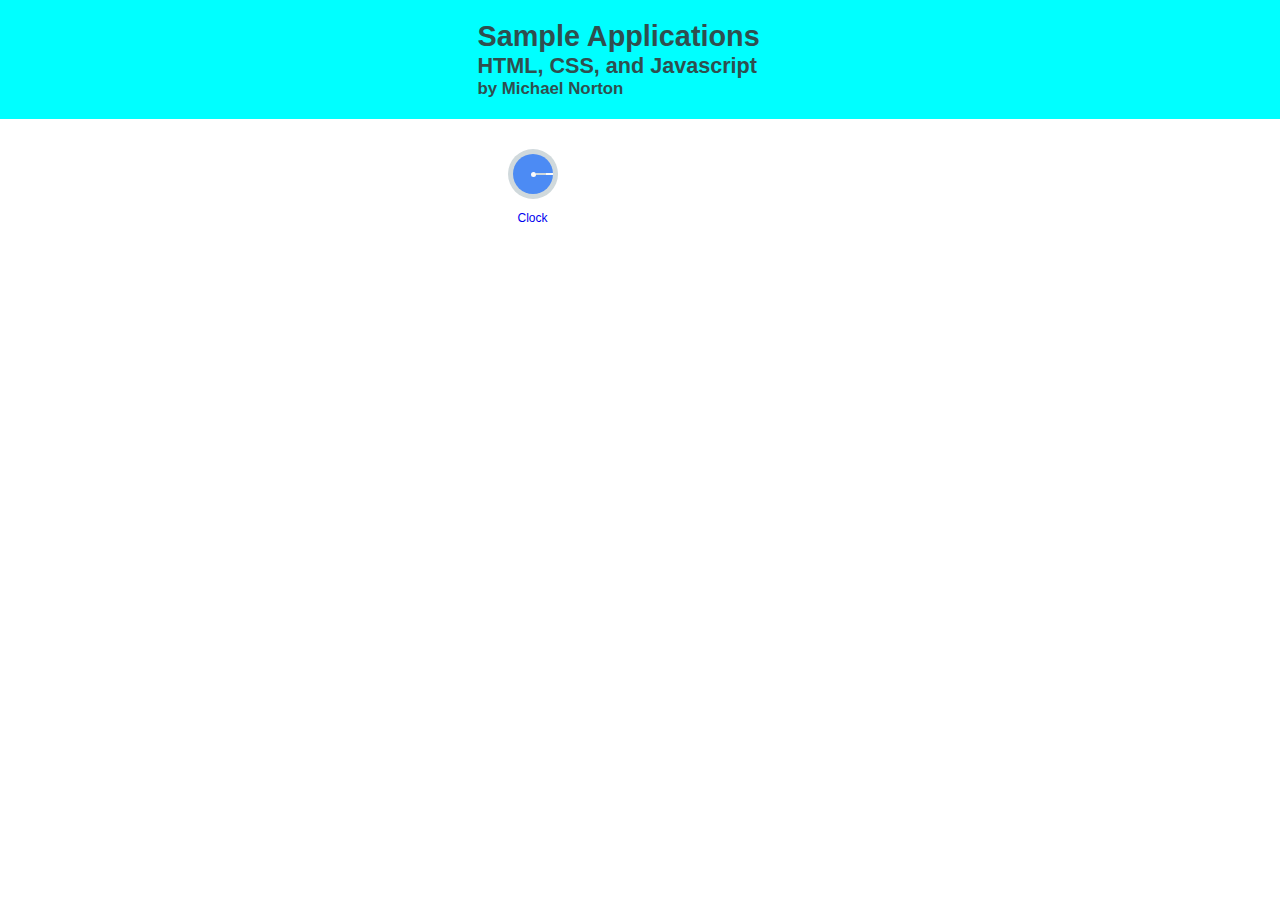
==== index.html @ 3824fe74 "updated files" ====
<!DOCTYPE html>
<html lang="en">
<head>
    <meta charset="UTF-8">
    <meta http-equiv="X-UA-Compatible" content="IE=edge">
    <meta name="viewport" content="width=device-width, initial-scale=1.0">
    <title>Contents</title>
    <link rel="stylesheet" href="style.css">
</head>
<body>
        <div class="banner">
            <header>
                <h1>Sample Applications</h1>
                <h2>HTML, CSS, and Javascript</h2>
                <h3>by Michael Norton</h3>
            </header>
        </div>
        <div class="content">
            <div class="appbox">
                <div class="container">
                    <!-- <div class="card"> -->
                        <!-- <img src="stopwatch.PNG" alt="clock" style="width:100%">
                        <h1>Clock</h1>
                        <p>Stopwatch</p> -->
                        <a href="clock"><div class="app">
                            <div id="circle-outer">
                                <div id="circle-inner">
                                    <div id="circle-center">
                                    </div>
                                    <div id="rectangle">
                                        <div id="smallhand">
                                        </div>
                                    </div>
                                </div>
                            </div>   
                            <p>Clock</p>
                        </div></a>
                    <!-- </div> -->
            
                    <!-- <div class="card">
                        <img src="16.png" alt="16" style="width:100%">
                        <h1>16</h1>
                        <p>2048 Super Easy Version</p>
                        <a href="16"><p><button>View App</button></p></a>
                    </div>
            
                    <div class="card">
                        <img src="cube.png" alt="Cube" style="width:100%">
                        <h1>Cube</h1>
                        <p>Rotating 1 x 1 Rubik Cube</p>
                        <a href="cube"><p><button>View App</button></p></a>
                    </div>
            
                    <div class="card">
                        <img src="timetracker.png" alt="Time Tracker" style="width:100%">
                        <h1>Time Tracker</h1>
                        <p>Sample Punch Clock</p>
                        <a href="timetracker"><p><button>View App</button></p></a>
                    </div> -->
                </div>
    
            </div>

        </div>
    
</body>
<script>
    // 7:15 pm started working on app display
    // 8:46 pm just finishing up - showed Applications to Dalete and Dan, created CSS to make page fully responsive mobile, tablet and desktop
    // best responsive design application I have done so far...
</script>
</html>
---- style.css ----
/* Responsive Web Design - Media Queries  */
/* https://www.w3schools.com/css/css_rwd_mediaqueries.asp */
/* For mobile phones: */

@import url('https://fonts.googleapis.com/css2?family=Inter&display=swap');

:root {
  --black: rgb(20,20, 21);
  --gray: rgb(60,60,61);
  --clockblue: rgb(76,139,244);
  --clockgray: rgb(208,217,220);
  --clockwhite: rgb(251,251,250);
}

body {
  margin: 0;
  font-family: 'Roboto', sans-serif;
  display: flex;
  flex-wrap: wrap;
  justify-content: center;;
}

.banner {
  display:flex;
  justify-content: center;
  background-color: aqua;
  padding: 20px 0;
  width: 100%;
}
.content {
  display: flex;
  justify-content: center;
}
.appbox {
    margin: 0;
    width: 325px;
}
.container {
    margin: 20px;
    display:flex;
    flex-wrap: wrap;
}

header {
    color: darkslategray;
    font-family: arial;
    font-size: .9em;
    
    width: 325px;
}

h1, h2, h3 {
    margin: 0;
    /* width: 100%; */
}

.card {
    box-shadow: 0 4px 8px 0 rgba(0, 0, 0, 0.2);
    width: 200px;
    margin-bottom: 25px;
    text-align: center;
    font-family: arial;
  }
  
  .price {
    color: grey;
    font-size: 22px;
  }
  
  .card button {
    border: none;
    outline: 0;
    padding: 12px;
    color: white;
    background-color: #000;
    text-align: center;
    cursor: pointer;
    width: 100%;
    font-size: 18px;
  }
  
  .card button:hover {
    opacity: 0.7;
  }
  
  .app {
    text-align: center;
    font-size: 12px;
    margin: 10px;
    
  }

  a, a.visited {
    text-decoration: none;
  }

  /* img {
    width: 20px;
    height: 20px;
  } */

  #circle-outer {
    width: 50px;
    height: 50px;
    background: var(--clockgray);
    border-radius: 50%;
    display: flex;
    justify-content: center;
    align-items: center;
  }
  #circle-inner {
    width: 40px;
    height: 40px;
    background: var(--clockblue);
    border-radius: 50%;
    display: flex;
    justify-content: end;
    align-items: center;
  }
  #circle-center {
    width: 5px;
    height: 5px;
    background: var(--clockwhite);
    border-radius: 50%;
  }
  #rectangle {
    width: 17px;
    height: 2px;
    background: var(--clockwhite);
  }
  #smallhand {
    width: 10px;
    height: 2px;
    background: var(--clockgray);
  }

  @media only screen and (min-width: 600px) {
    /* For tablets: */
    .content {
      justify-content: center;
      width: 500px;
    }
    .container {
      width: 500px;
    }
    h1, h2, h3 {
      width: 450px;
  }
  }


  /* Large devices (laptops/desktops, 992px and up) */
@media only screen and (min-width: 992px) {
  
    
}

/* Extra large devices (large laptops and desktops, 1200px and up) */
@media only screen and (min-width: 1320px) {
    
    
}
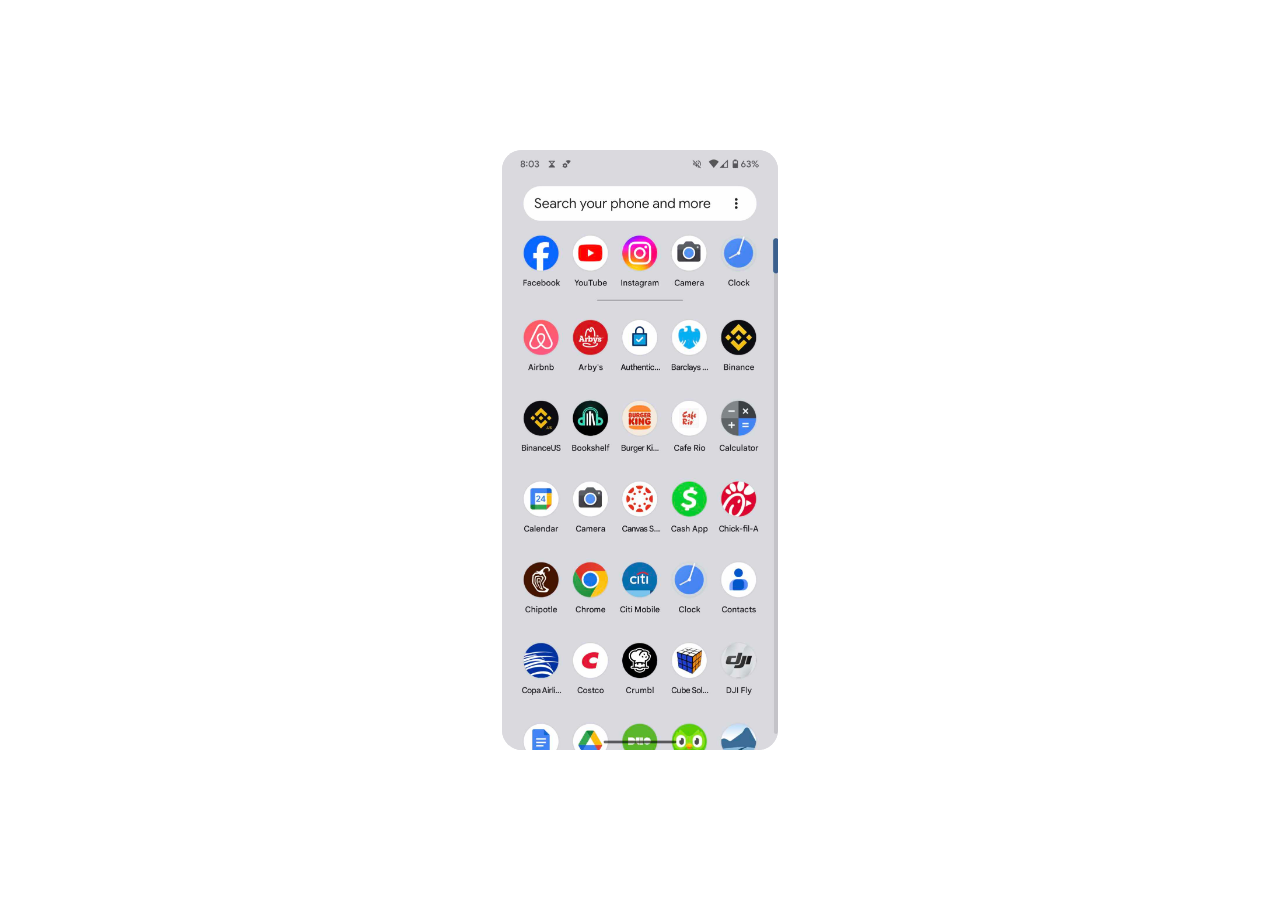
==== commit b838dd91: "updates" ====
--- a/index.html
+++ b/index.html
@@ -8,21 +8,22 @@
     <link rel="stylesheet" href="style.css">
 </head>
 <body>
-        <div class="banner">
+        <!-- <div class="banner">
             <header>
                 <h1>Sample Applications</h1>
                 <h2>HTML, CSS, and Javascript</h2>
                 <h3>by Michael Norton</h3>
             </header>
-        </div>
+        </div> -->
         <div class="content">
-            <div class="appbox">
-                <div class="container">
+            <img src="/images/pixel7proscreen.jpg" alt="" srcset="">
+            <!-- <div class="appbox">
+                <div class="container"> -->
                     <!-- <div class="card"> -->
                         <!-- <img src="stopwatch.PNG" alt="clock" style="width:100%">
                         <h1>Clock</h1>
                         <p>Stopwatch</p> -->
-                        <a href="clock"><div class="app">
+                        <!-- <a href="clock"><div class="app">
                             <div id="circle-outer">
                                 <div id="circle-inner">
                                     <div id="circle-center">
@@ -34,7 +35,7 @@
                                 </div>
                             </div>   
                             <p>Clock</p>
-                        </div></a>
+                        </div></a> -->
                     <!-- </div> -->
             
                     <!-- <div class="card">
@@ -57,9 +58,9 @@
                         <p>Sample Punch Clock</p>
                         <a href="timetracker"><p><button>View App</button></p></a>
                     </div> -->
-                </div>
+                <!-- </div>
     
-            </div>
+            </div> -->
 
         </div>
     
--- a/style.css
+++ b/style.css
@@ -5,23 +5,20 @@
 @import url('https://fonts.googleapis.com/css2?family=Inter&display=swap');
 
 :root {
-  --black: rgb(20,20, 21);
-  --gray: rgb(60,60,61);
-  --clockblue: rgb(76,139,244);
-  --clockgray: rgb(208,217,220);
-  --clockwhite: rgb(251,251,250);
+  --black: rgb(20, 20, 21);
+  --gray: rgb(60, 60, 61);
+  --clockblue: rgb(76, 139, 244);
+  --clockgray: rgb(208, 217, 220);
+  --clockwhite: rgb(251, 251, 250);
 }
 
 body {
   margin: 0;
   font-family: 'Roboto', sans-serif;
-  display: flex;
-  flex-wrap: wrap;
-  justify-content: center;;
 }
 
 .banner {
-  display:flex;
+  display: flex;
   justify-content: center;
   background-color: aqua;
   padding: 20px 0;
@@ -30,133 +27,146 @@
 .content {
   display: flex;
   justify-content: center;
+  background: #dad9de;
 }
 .appbox {
-    margin: 0;
-    width: 325px;
+  margin: 0;
+  width: 325px;
 }
 .container {
-    margin: 20px;
-    display:flex;
-    flex-wrap: wrap;
+  margin: 20px;
+  display: flex;
+  flex-wrap: wrap;
 }
 
 header {
-    color: darkslategray;
-    font-family: arial;
-    font-size: .9em;
-    
-    width: 325px;
+  color: darkslategray;
+  font-family: arial;
+  font-size: 0.9em;
+
+  width: 325px;
 }
 
-h1, h2, h3 {
-    margin: 0;
-    /* width: 100%; */
+h1,
+h2,
+h3 {
+  margin: 0;
+  /* width: 100%; */
 }
 
 .card {
-    box-shadow: 0 4px 8px 0 rgba(0, 0, 0, 0.2);
-    width: 200px;
-    margin-bottom: 25px;
-    text-align: center;
-    font-family: arial;
-  }
-  
-  .price {
-    color: grey;
-    font-size: 22px;
-  }
-  
-  .card button {
-    border: none;
-    outline: 0;
-    padding: 12px;
-    color: white;
-    background-color: #000;
-    text-align: center;
-    cursor: pointer;
-    width: 100%;
-    font-size: 18px;
-  }
-  
-  .card button:hover {
-    opacity: 0.7;
-  }
-  
-  .app {
-    text-align: center;
-    font-size: 12px;
-    margin: 10px;
-    
-  }
+  box-shadow: 0 4px 8px 0 rgba(0, 0, 0, 0.2);
+  width: 200px;
+  margin-bottom: 25px;
+  text-align: center;
+  font-family: arial;
+}
 
-  a, a.visited {
-    text-decoration: none;
-  }
+.price {
+  color: grey;
+  font-size: 22px;
+}
 
-  /* img {
+.card button {
+  border: none;
+  outline: 0;
+  padding: 12px;
+  color: white;
+  background-color: #000;
+  text-align: center;
+  cursor: pointer;
+  width: 100%;
+  font-size: 18px;
+}
+
+.card button:hover {
+  opacity: 0.7;
+}
+
+.app {
+  text-align: center;
+  font-size: 12px;
+  margin: 10px;
+}
+
+a,
+a.visited {
+  text-decoration: none;
+}
+
+/* img {
     width: 20px;
     height: 20px;
   } */
 
-  #circle-outer {
-    width: 50px;
-    height: 50px;
-    background: var(--clockgray);
-    border-radius: 50%;
+#circle-outer {
+  width: 50px;
+  height: 50px;
+  background: var(--clockgray);
+  border-radius: 50%;
+  display: flex;
+  justify-content: center;
+  align-items: center;
+}
+#circle-inner {
+  width: 40px;
+  height: 40px;
+  background: var(--clockblue);
+  border-radius: 50%;
+  display: flex;
+  justify-content: end;
+  align-items: center;
+}
+#circle-center {
+  width: 5px;
+  height: 5px;
+  background: var(--clockwhite);
+  border-radius: 50%;
+}
+#rectangle {
+  width: 17px;
+  height: 2px;
+  background: var(--clockwhite);
+}
+#smallhand {
+  width: 10px;
+  height: 2px;
+  background: var(--clockgray);
+}
+
+@media only screen and (min-width: 277px) {
+  /* For tablets: */
+  body {
     display: flex;
     justify-content: center;
     align-items: center;
-  }
-  #circle-inner {
-    width: 40px;
-    height: 40px;
-    background: var(--clockblue);
-    border-radius: 50%;
-    display: flex;
-    justify-content: end;
-    align-items: center;
-  }
-  #circle-center {
-    width: 5px;
-    height: 5px;
-    background: var(--clockwhite);
-    border-radius: 50%;
-  }
-  #rectangle {
-    width: 17px;
-    height: 2px;
-    background: var(--clockwhite);
-  }
-  #smallhand {
-    width: 10px;
-    height: 2px;
-    background: var(--clockgray);
+    min-height: 100vh;
   }
 
-  @media only screen and (min-width: 600px) {
-    /* For tablets: */
-    .content {
-      justify-content: center;
-      width: 500px;
-    }
-    .container {
-      width: 500px;
-    }
-    h1, h2, h3 {
-      width: 450px;
+  img {
+    width: 100%;
+    border-radius: 20px;
   }
+  .content {
+    /* justify-content: center; */
+    height: 600px;
+    width: 276px;
+    border-radius: 20px;
   }
+  /* .container {
+    width: 500px;
+  }
+  h1,
+  h2,
+  h3 {
+    width: 450px;
+  } */
+}
 
-
-  /* Large devices (laptops/desktops, 992px and up) */
+/* Large devices (laptops/desktops, 992px and up) */
 @media only screen and (min-width: 992px) {
-  
-    
 }
 
 /* Extra large devices (large laptops and desktops, 1200px and up) */
 @media only screen and (min-width: 1320px) {
-    
-    
-}+}
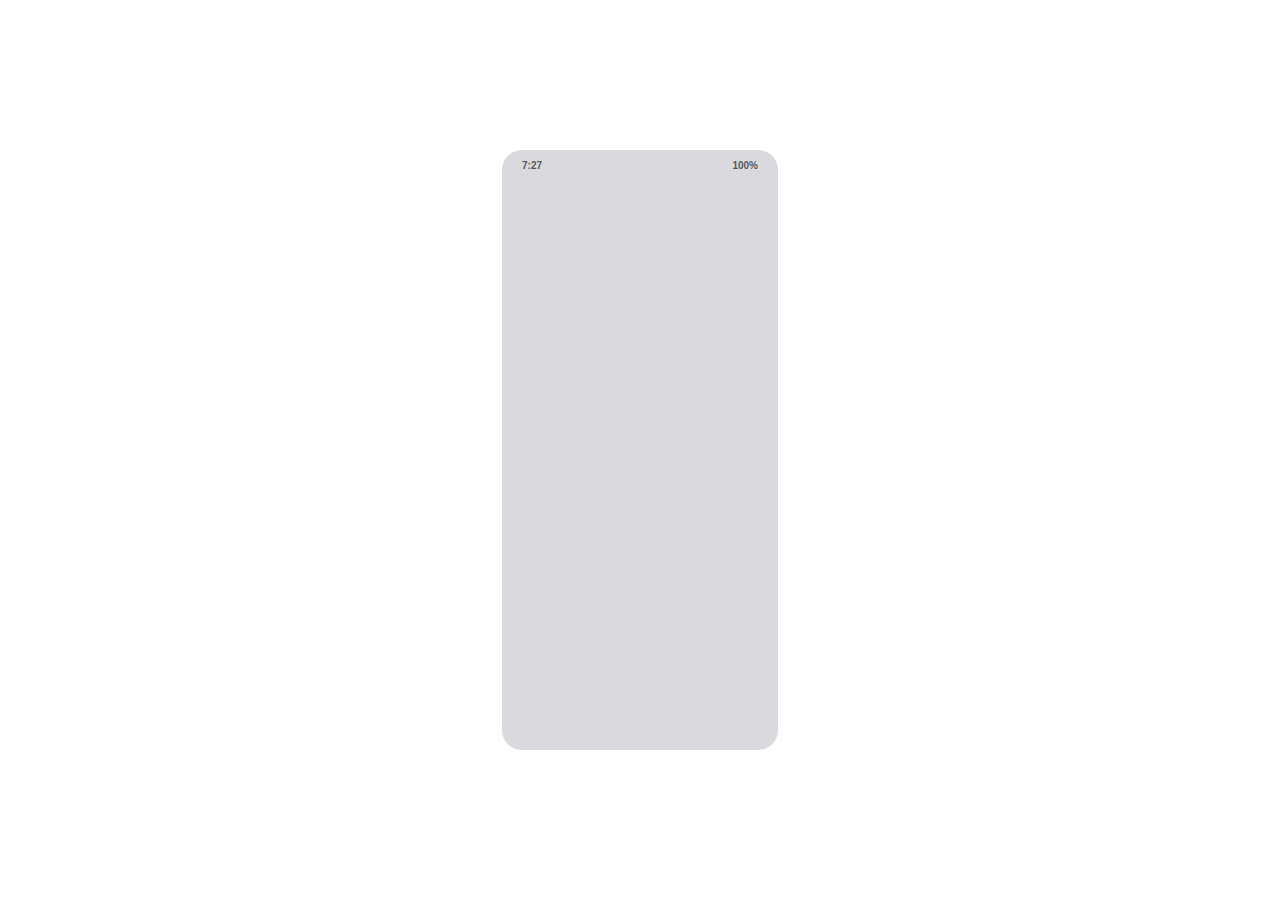
==== commit 7807d48e: "update topbar with time and battery" ====
--- a/index.html
+++ b/index.html
@@ -6,6 +6,7 @@
     <meta name="viewport" content="width=device-width, initial-scale=1.0">
     <title>Contents</title>
     <link rel="stylesheet" href="style.css">
+    <script src="main.js" type="module"></script>
 </head>
 <body>
         <!-- <div class="banner">
@@ -16,7 +17,10 @@
             </header>
         </div> -->
         <div class="content">
-            <img src="/images/pixel7proscreen.jpg" alt="" srcset="">
+            <div class="topbar">
+                <div class="time" data-time></div><div class="battery">100%</div>
+            </div>
+            <!-- <img src="/images/pixel7proscreen.jpg" alt="" srcset=""> -->
             <!-- <div class="appbox">
                 <div class="container"> -->
                     <!-- <div class="card"> -->
--- a/style.css
+++ b/style.css
@@ -15,6 +15,18 @@
 body {
   margin: 0;
   font-family: 'Roboto', sans-serif;
+  color: #57575B;
+  font-size: 10px;
+  font-weight: 600;
+}
+
+.topbar {
+  width: 100%;
+  height: 20px;
+  display: flex;
+  justify-content: space-between;
+  align-items: center;
+  padding: 5px 20px;
 }
 
 .banner {
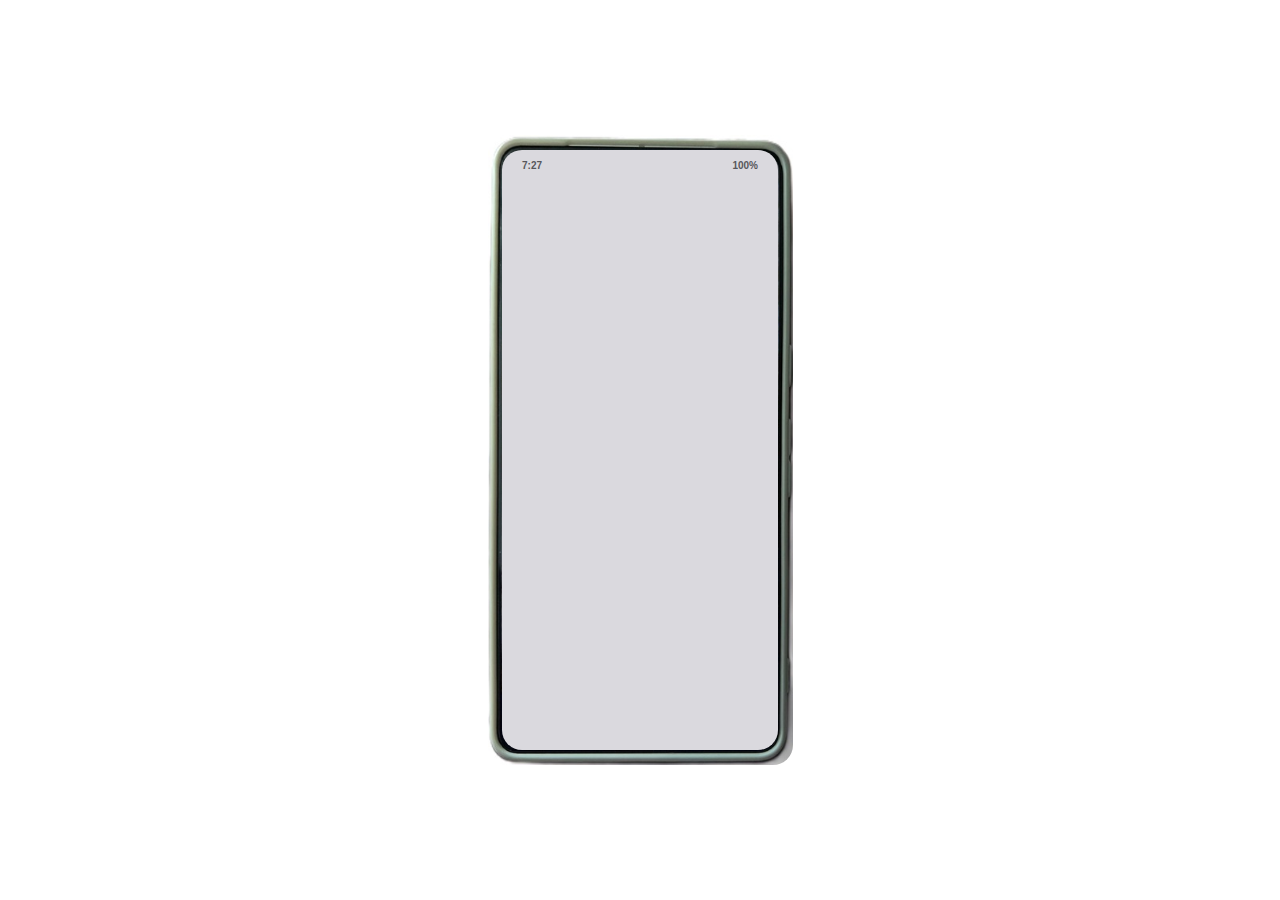
==== commit 273984f2: "add  phone case" ====
--- a/index.html
+++ b/index.html
@@ -16,6 +16,7 @@
                 <h3>by Michael Norton</h3>
             </header>
         </div> -->
+        <img src="/images/pixel7prophone.jpg" alt="" srcset="" id="pixel7prophone"> 
         <div class="content">
             <div class="topbar">
                 <div class="time" data-time></div><div class="battery">100%</div>
--- a/style.css
+++ b/style.css
@@ -15,7 +15,7 @@
 body {
   margin: 0;
   font-family: 'Roboto', sans-serif;
-  color: #57575B;
+  color: #57575b;
   font-size: 10px;
   font-weight: 600;
 }
@@ -153,14 +153,25 @@
     justify-content: center;
     align-items: center;
     min-height: 100vh;
+    position: relative;
   }
 
   img {
-    width: 100%;
     border-radius: 20px;
+  }
+  #pixel7prophone {
+    position: absolute;
+    top: 50%-300;
+    left: 50%-100;
+    height: 630px;
+    width: 305px;
   }
   .content {
     /* justify-content: center; */
+    /* justify-content: center; */
+    position: absolute;
+    top: 50% - 300px;
+    left: 50% - 276/2;
     height: 600px;
     width: 276px;
     border-radius: 20px;
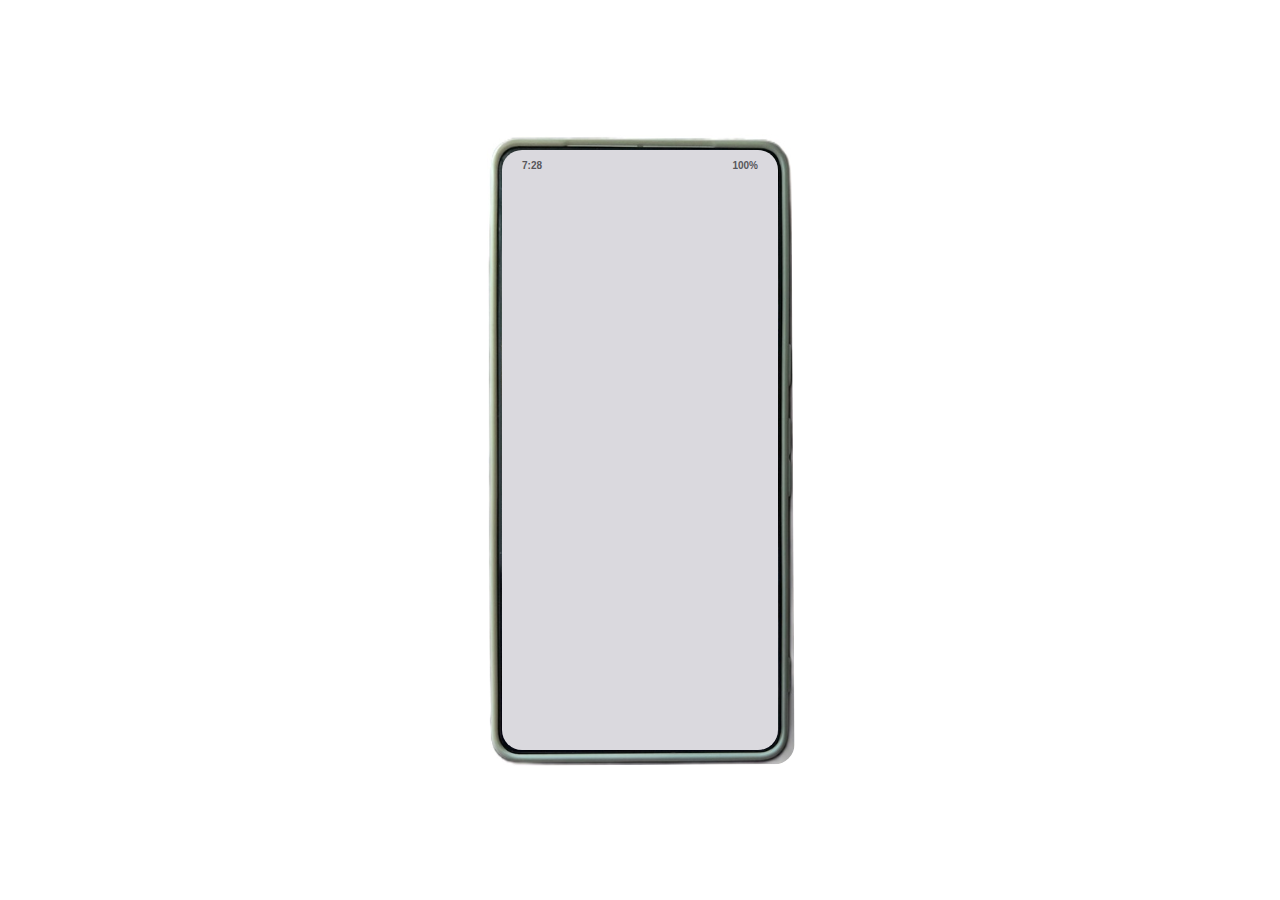
==== commit c8e14b1c: "rotated image for better fit" ====
--- a/index.html
+++ b/index.html
@@ -16,7 +16,7 @@
                 <h3>by Michael Norton</h3>
             </header>
         </div> -->
-        <img src="/images/pixel7prophone.jpg" alt="" srcset="" id="pixel7prophone"> 
+        <img src="./images/pixel7prophone.jpg" alt="" srcset="" id="pixel7prophone"> 
         <div class="content">
             <div class="topbar">
                 <div class="time" data-time></div><div class="battery">100%</div>
--- a/style.css
+++ b/style.css
@@ -165,6 +165,7 @@
     left: 50%-100;
     height: 630px;
     width: 305px;
+    rotate: -.3deg;
   }
   .content {
     /* justify-content: center; */
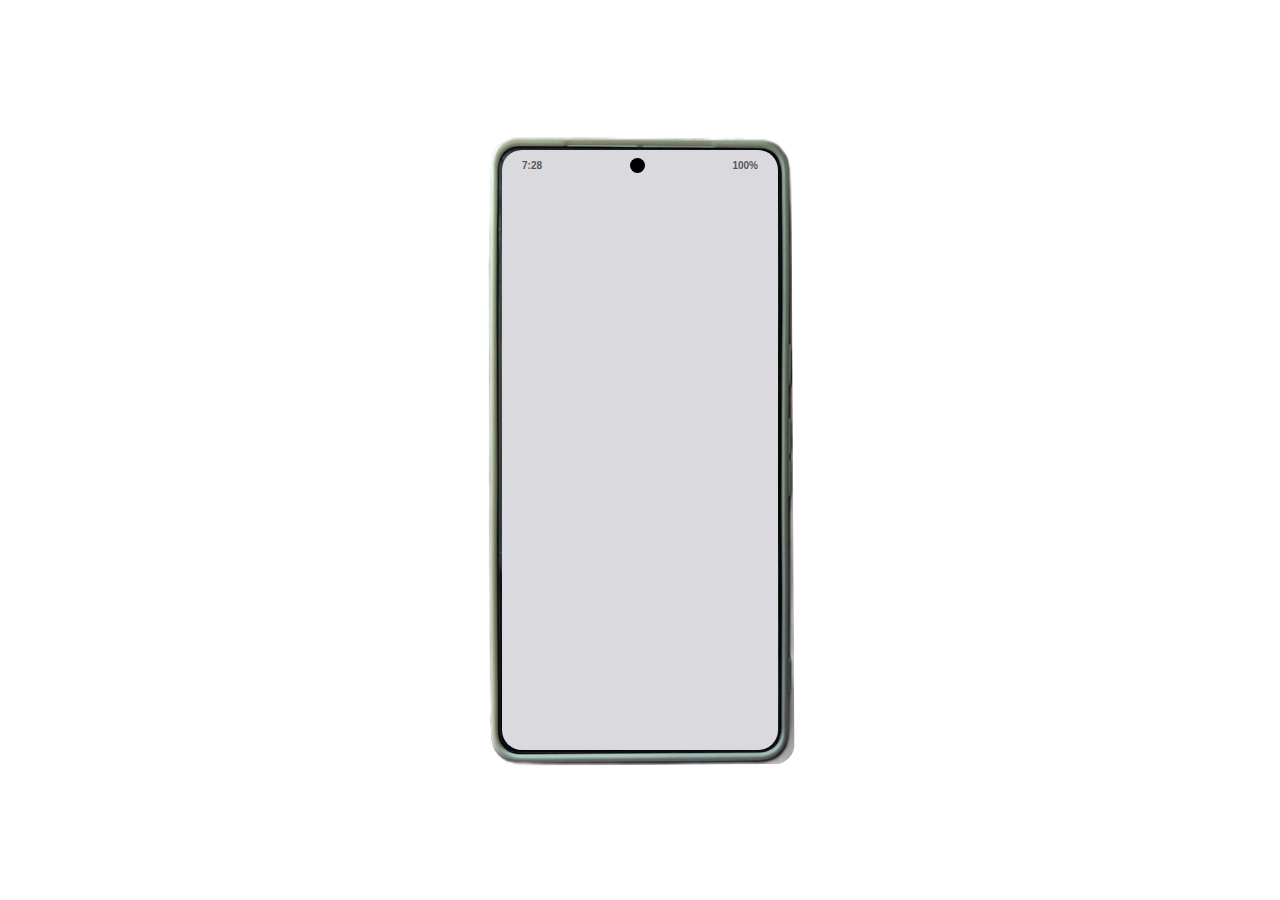
==== commit 5c3a7b60: "added camera - added mod 12 for hours" ====
--- a/index.html
+++ b/index.html
@@ -4,7 +4,7 @@
     <meta charset="UTF-8">
     <meta http-equiv="X-UA-Compatible" content="IE=edge">
     <meta name="viewport" content="width=device-width, initial-scale=1.0">
-    <title>Contents</title>
+    <title>Google Pixel 7 Pro</title>
     <link rel="stylesheet" href="style.css">
     <script src="main.js" type="module"></script>
 </head>
@@ -19,7 +19,7 @@
         <img src="./images/pixel7prophone.jpg" alt="" srcset="" id="pixel7prophone"> 
         <div class="content">
             <div class="topbar">
-                <div class="time" data-time></div><div class="battery">100%</div>
+                <div class="time" data-time></div><div class="camera"></div><div class="battery">100%</div>
             </div>
             <!-- <img src="/images/pixel7proscreen.jpg" alt="" srcset=""> -->
             <!-- <div class="appbox">
--- a/style.css
+++ b/style.css
@@ -27,6 +27,13 @@
   justify-content: space-between;
   align-items: center;
   padding: 5px 20px;
+}
+
+.camera {
+  height: 15px;
+  border-radius: 100%;
+  width: 15px;
+  background: black;
 }
 
 .banner {
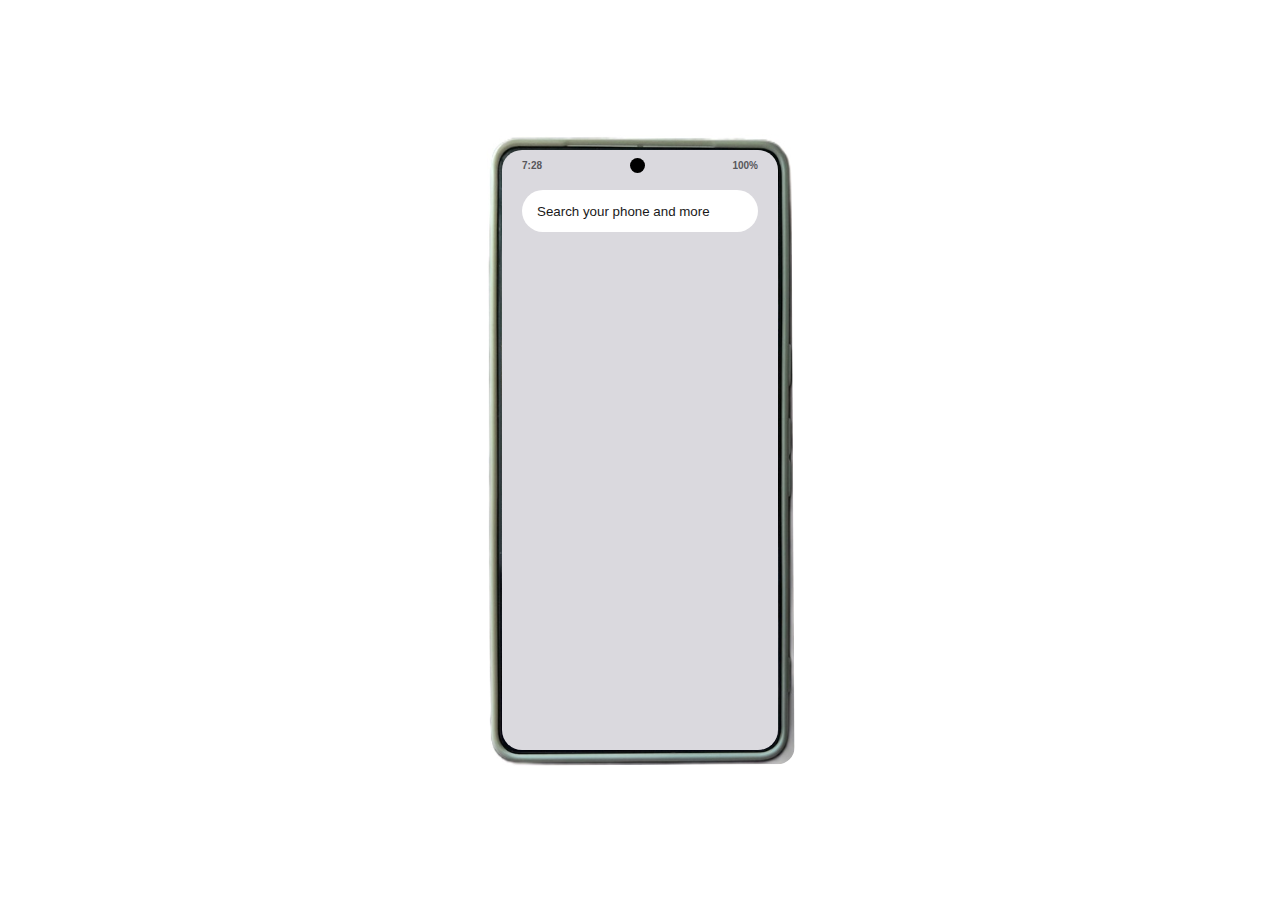
==== commit 57e12863: "started work on search button" ====
--- a/index.html
+++ b/index.html
@@ -18,56 +18,58 @@
         </div> -->
         <img src="./images/pixel7prophone.jpg" alt="" srcset="" id="pixel7prophone"> 
         <div class="content">
-            <div class="topbar">
-                <div class="time" data-time></div><div class="camera"></div><div class="battery">100%</div>
+            <div class="top">
+                <div class="topbar">
+                    <div class="time" data-time></div><div class="camera"></div><div class="battery">100%</div>
+                </div>
+                <input type="text" class="searchbar" placeholder="Search your phone and more">
             </div>
-            <!-- <img src="/images/pixel7proscreen.jpg" alt="" srcset=""> -->
-            <!-- <div class="appbox">
-                <div class="container"> -->
-                    <!-- <div class="card"> -->
-                        <!-- <img src="stopwatch.PNG" alt="clock" style="width:100%">
-                        <h1>Clock</h1>
-                        <p>Stopwatch</p> -->
-                        <!-- <a href="clock"><div class="app">
-                            <div id="circle-outer">
-                                <div id="circle-inner">
-                                    <div id="circle-center">
-                                    </div>
-                                    <div id="rectangle">
-                                        <div id="smallhand">
-                                        </div>
+        </div>
+        <!-- <img src="/images/pixel7proscreen.jpg" alt="" srcset=""> -->
+        <!-- <div class="appbox">
+            <div class="container"> -->
+                <!-- <div class="card"> -->
+                    <!-- <img src="stopwatch.PNG" alt="clock" style="width:100%">
+                    <h1>Clock</h1>
+                    <p>Stopwatch</p> -->
+                    <!-- <a href="clock"><div class="app">
+                        <div id="circle-outer">
+                            <div id="circle-inner">
+                                <div id="circle-center">
+                                </div>
+                                <div id="rectangle">
+                                    <div id="smallhand">
                                     </div>
                                 </div>
-                            </div>   
-                            <p>Clock</p>
-                        </div></a> -->
-                    <!-- </div> -->
-            
-                    <!-- <div class="card">
-                        <img src="16.png" alt="16" style="width:100%">
-                        <h1>16</h1>
-                        <p>2048 Super Easy Version</p>
-                        <a href="16"><p><button>View App</button></p></a>
-                    </div>
-            
-                    <div class="card">
-                        <img src="cube.png" alt="Cube" style="width:100%">
-                        <h1>Cube</h1>
-                        <p>Rotating 1 x 1 Rubik Cube</p>
-                        <a href="cube"><p><button>View App</button></p></a>
-                    </div>
-            
-                    <div class="card">
-                        <img src="timetracker.png" alt="Time Tracker" style="width:100%">
-                        <h1>Time Tracker</h1>
-                        <p>Sample Punch Clock</p>
-                        <a href="timetracker"><p><button>View App</button></p></a>
-                    </div> -->
-                <!-- </div>
-    
-            </div> -->
+                            </div>
+                        </div>   
+                        <p>Clock</p>
+                    </div></a> -->
+                <!-- </div> -->
+        
+                <!-- <div class="card">
+                    <img src="16.png" alt="16" style="width:100%">
+                    <h1>16</h1>
+                    <p>2048 Super Easy Version</p>
+                    <a href="16"><p><button>View App</button></p></a>
+                </div>
+        
+                <div class="card">
+                    <img src="cube.png" alt="Cube" style="width:100%">
+                    <h1>Cube</h1>
+                    <p>Rotating 1 x 1 Rubik Cube</p>
+                    <a href="cube"><p><button>View App</button></p></a>
+                </div>
+        
+                <div class="card">
+                    <img src="timetracker.png" alt="Time Tracker" style="width:100%">
+                    <h1>Time Tracker</h1>
+                    <p>Sample Punch Clock</p>
+                    <a href="timetracker"><p><button>View App</button></p></a>
+                </div> -->
+            <!-- </div>
 
-        </div>
+        </div> -->
     
 </body>
 <script>
--- a/style.css
+++ b/style.css
@@ -164,7 +164,7 @@
   }
 
   img {
-    border-radius: 20px;
+    border-radius: 17px;
   }
   #pixel7prophone {
     position: absolute;
@@ -175,14 +175,35 @@
     rotate: -.3deg;
   }
   .content {
-    /* justify-content: center; */
-    /* justify-content: center; */
     position: absolute;
-    top: 50% - 300px;
-    left: 50% - 276/2;
+    /* top: 50% - 300px;
+    left: 50% - 276/2; */
     height: 600px;
     width: 276px;
     border-radius: 20px;
+    display: flex;
+    flex-wrap: wrap;
+  }
+  .top {
+    width: 276px;
+    display: flex;
+    flex-wrap: wrap;
+    height: 40px;
+    /* background: blue; */
+  }
+  .searchbar {
+    margin: 10px 20px;
+    width: 250px;
+    height: 40px;
+    background: white;
+    border-radius: 25px;
+    border: none;
+    padding-left: 15px;
+    
+  }
+
+  ::placeholder {
+    color: #191919;
   }
   /* .container {
     width: 500px;
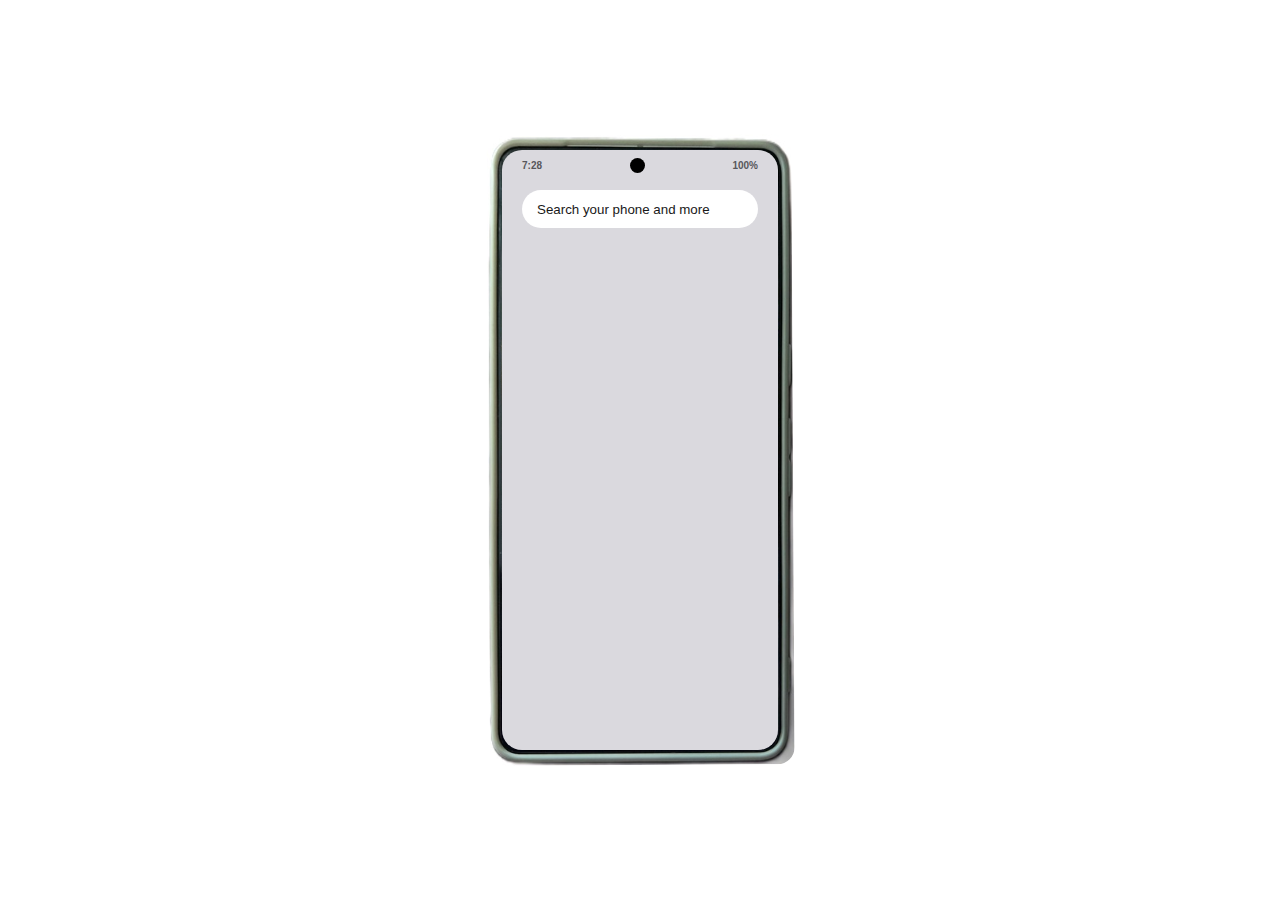
==== commit 9698e447: "add favicon" ====
--- a/index.html
+++ b/index.html
@@ -7,6 +7,7 @@
     <title>Google Pixel 7 Pro</title>
     <link rel="stylesheet" href="style.css">
     <script src="main.js" type="module"></script>
+    <link rel="icon" type="image/x-icon" href="/images/favicon.png">
 </head>
 <body>
         <!-- <div class="banner">
--- a/style.css
+++ b/style.css
@@ -194,7 +194,7 @@
   .searchbar {
     margin: 10px 20px;
     width: 250px;
-    height: 40px;
+    height: 36px;
     background: white;
     border-radius: 25px;
     border: none;
